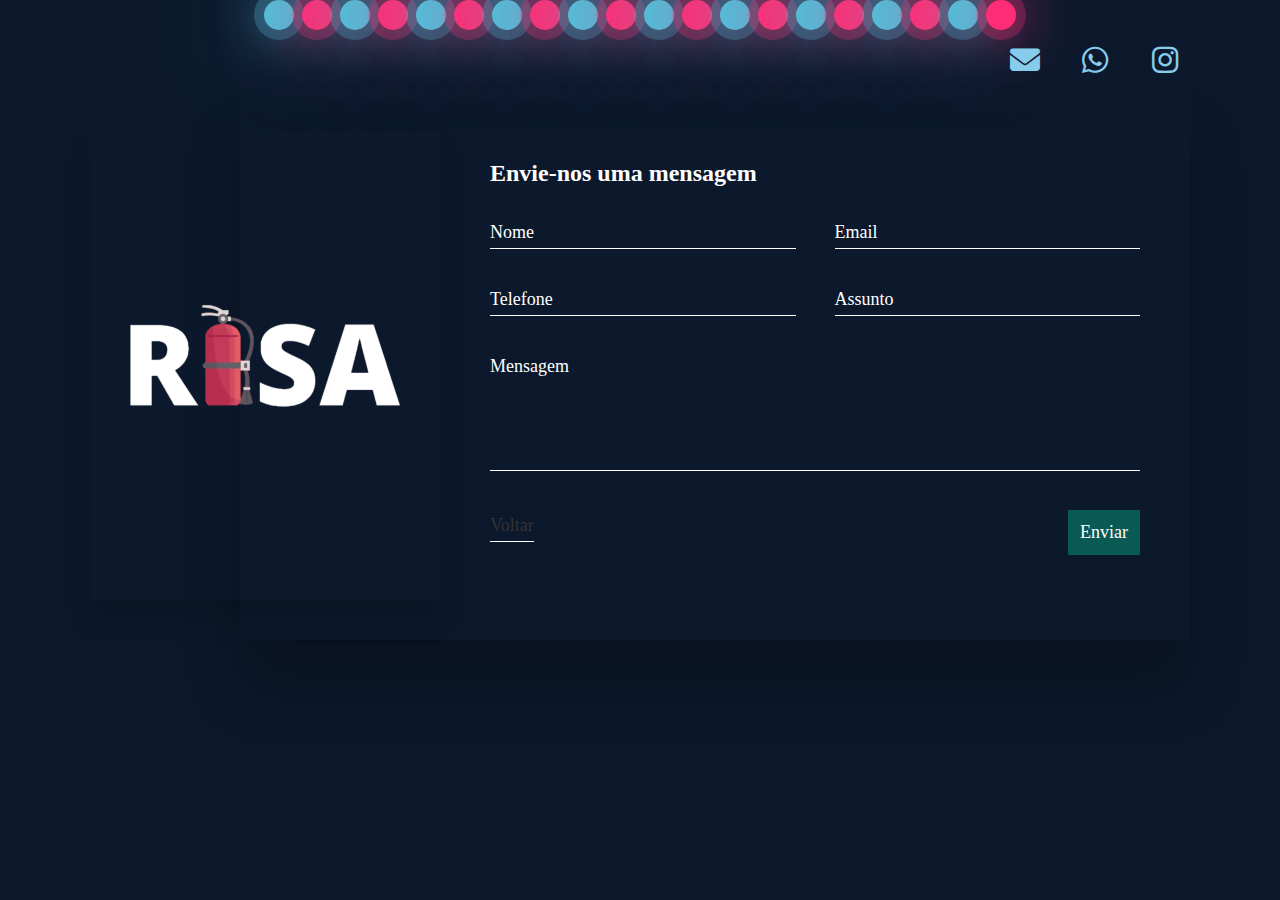
==== pages/contato.html @ 15008adc "Primeiro Commit" ====
<!DOCTYPE html>
<html lang="pt-BR">
<head>
    <meta charset="UTF-8">
    <meta http-equiv="X-UA-Compatible" content="IE=edge">
    <meta name="viewport" content="width=device-width, initial-scale=1.0">
    <meta name="description" content="Contato, Risa Engenharia">
    <link rel="stylesheet" href="/fontawesome/css/all.css">
    <link rel="stylesheet" href="/css/contato.css">
    <link rel="stylesheet" href="/css/animações.css">
    <title>Contato</title>
</head>
<body>
    <div class="container">
        <section class="background animate fadeDown">
            <div class="bubbles">
                <span style="--i:11;"></span>
                <span style="--i:12;"></span>
                <span style="--i:24;"></span>
                <span style="--i:10;"></span>
                <span style="--i:14;"></span>
                <span style="--i:23;"></span>
                <span style="--i:18;"></span>
                <span style="--i:16;"></span>
                <span style="--i:19;"></span>
                <span style="--i:20;"></span>
                <span style="--i:22;"></span>
                <span style="--i:25;"></span>
                <span style="--i:18;"></span>
                <span style="--i:21;"></span>
                <span style="--i:15;"></span>
                <span style="--i:13;"></span>
                <span style="--i:26;"></span>
                <span style="--i:17;"></span>
                <span style="--i:13;"></span>
                <span style="--i:28;"></span>
            </div>
        </section>
        <header>
            <nav>
                <ul class='menu-icons animate fadeDown'>
                    <li><a href="../pages/contato.html" aria-label="Enviar um email"><i class="fa-solid fa-envelope"></i></a></li>
                    <li><a href="https://wa.me/11949207713?text=Olá, Gostaria de Agendar um horario!" target="_blank" aria-label="Enviar uma mensagem via Whatsapp"><i class="fa-brands fa-whatsapp"></i></a></li>
                    <li><a href="https://www.instagram.com/engenhariarisa/?hl=bn" target="_blank" aria-label="Visitar o Instagram"><i class="fa-brands fa-instagram"></i></a></li>
                </ul>
            </nav>
        </header>
        <main>
            <section class="content">
                <div class="contact">
                    <div class="contactInfo animate zoomIn">
                        <picture>
                            <span><img class="img-contato animate fadeLeft" src="../img/RISA.png" alt="Contato Risa Engenharia" width="100%" height="100%"></span>
                        </picture>
                    </div>
                    <div class="contactForm animate fadeRight">
                        <h2>Envie-nos uma mensagem</h2>
                        <form class="contactContent" action="" method="post">
                            <div class="formBox">
                                <div class="inputBox w50">
                                    <input type="text" id="nome" name="name" required>
                                    <label for="name">Nome</label>
                                </div>
                                <div class="inputBox w50">
                                    <input type="email" id="email" name="email" required>
                                    <label for="email">Email</label>
                                </div>
                                <div class="inputBox w50">
                                    <input type="tel" id="phone" name="tel" required  maxlength="15" pattern="\(\d{2}\)\s*\d{5}-\d{4}">
                                    <label for="tel">Telefone</label>
                                </div>
                                <div class="inputBox w50">
                                    <input type="text" id="subject" name="subject" required list="sugestaoContato">
                                    <label for="assunto">Assunto</label>
                                    <datalist id="sugestaoContato">
                                        <option value="Adequações">Adequações</option>
                                        <option value="Consultoria">Consultoria</option>
                                        <option value="Documentações">Documentações</option>
                                        <option value="Treinamento">Treinamento</option>
                                        <option value="Outros">Outros</option>
                                    </datalist>
                                </div>
                                <div class="inputBox w100">
                                    <textarea id="message" name="message" required></textarea>
                                    <label for="mensagem">Mensagem</label>
                                </div>
                                <div class="inputBox btn btn-voltar">
                                    <input onclick="retornar()" type="button" value="Voltar">
                                </div>
                                <div class="inputBox btn btn-enviar">
                                    <input type="submit" value="Enviar">
                                </div>
                            </div>
                        </form>
                    </div>
                </div>
            </section>
        </main>
    </div>
<script src="/js/script.js"></script>
<!-- <script src="../js/app.js"></script> -->
</body>
</html>
---- fontawesome/css/all.css ----
/*!
 * Font Awesome Free 6.1.1 by @fontawesome - https://fontawesome.com
 * License - https://fontawesome.com/license/free (Icons: CC BY 4.0, Fonts: SIL OFL 1.1, Code: MIT License)
 * Copyright 2022 Fonticons, Inc.
 */
.fa {
  font-family: var(--fa-style-family, "Font Awesome 6 Free");
  font-weight: var(--fa-style, 900); }

.fa,
.fas,
.fa-solid,
.far,
.fa-regular,
.fal,
.fa-light,
.fat,
.fa-thin,
.fad,
.fa-duotone,
.fab,
.fa-brands {
  -moz-osx-font-smoothing: grayscale;
  -webkit-font-smoothing: antialiased;
  display: var(--fa-display, inline-block);
  font-style: normal;
  font-variant: normal;
  line-height: 1;
  text-rendering: auto; }


.fa-envelope:before {
    content: "\f0e0"
}

.fa-instagram:before {
    content: "\f16d"
}

.fa-whatsapp:before {
    content: "\f232"
}



.fa-beat {
  -webkit-animation-name: fa-beat;
          animation-name: fa-beat;
  -webkit-animation-delay: var(--fa-animation-delay, 0);
          animation-delay: var(--fa-animation-delay, 0);
  -webkit-animation-direction: var(--fa-animation-direction, normal);
          animation-direction: var(--fa-animation-direction, normal);
  -webkit-animation-duration: var(--fa-animation-duration, 1s);
          animation-duration: var(--fa-animation-duration, 1s);
  -webkit-animation-iteration-count: var(--fa-animation-iteration-count, infinite);
          animation-iteration-count: var(--fa-animation-iteration-count, infinite);
  -webkit-animation-timing-function: var(--fa-animation-timing, ease-in-out);
          animation-timing-function: var(--fa-animation-timing, ease-in-out); }

.fa-bounce {
  -webkit-animation-name: fa-bounce;
          animation-name: fa-bounce;
  -webkit-animation-delay: var(--fa-animation-delay, 0);
          animation-delay: var(--fa-animation-delay, 0);
  -webkit-animation-direction: var(--fa-animation-direction, normal);
          animation-direction: var(--fa-animation-direction, normal);
  -webkit-animation-duration: var(--fa-animation-duration, 1s);
          animation-duration: var(--fa-animation-duration, 1s);
  -webkit-animation-iteration-count: var(--fa-animation-iteration-count, infinite);
          animation-iteration-count: var(--fa-animation-iteration-count, infinite);
  -webkit-animation-timing-function: var(--fa-animation-timing, cubic-bezier(0.28, 0.84, 0.42, 1));
          animation-timing-function: var(--fa-animation-timing, cubic-bezier(0.28, 0.84, 0.42, 1)); }

.fa-fade {
  -webkit-animation-name: fa-fade;
          animation-name: fa-fade;
  -webkit-animation-delay: var(--fa-animation-delay, 0);
          animation-delay: var(--fa-animation-delay, 0);
  -webkit-animation-direction: var(--fa-animation-direction, normal);
          animation-direction: var(--fa-animation-direction, normal);
  -webkit-animation-duration: var(--fa-animation-duration, 1s);
          animation-duration: var(--fa-animation-duration, 1s);
  -webkit-animation-iteration-count: var(--fa-animation-iteration-count, infinite);
          animation-iteration-count: var(--fa-animation-iteration-count, infinite);
  -webkit-animation-timing-function: var(--fa-animation-timing, cubic-bezier(0.4, 0, 0.6, 1));
          animation-timing-function: var(--fa-animation-timing, cubic-bezier(0.4, 0, 0.6, 1)); }

.fa-beat-fade {
  -webkit-animation-name: fa-beat-fade;
          animation-name: fa-beat-fade;
  -webkit-animation-delay: var(--fa-animation-delay, 0);
          animation-delay: var(--fa-animation-delay, 0);
  -webkit-animation-direction: var(--fa-animation-direction, normal);
          animation-direction: var(--fa-animation-direction, normal);
  -webkit-animation-duration: var(--fa-animation-duration, 1s);
          animation-duration: var(--fa-animation-duration, 1s);
  -webkit-animation-iteration-count: var(--fa-animation-iteration-count, infinite);
          animation-iteration-count: var(--fa-animation-iteration-count, infinite);
  -webkit-animation-timing-function: var(--fa-animation-timing, cubic-bezier(0.4, 0, 0.6, 1));
          animation-timing-function: var(--fa-animation-timing, cubic-bezier(0.4, 0, 0.6, 1)); }

.fa-flip {
  -webkit-animation-name: fa-flip;
          animation-name: fa-flip;
  -webkit-animation-delay: var(--fa-animation-delay, 0);
          animation-delay: var(--fa-animation-delay, 0);
  -webkit-animation-direction: var(--fa-animation-direction, normal);
          animation-direction: var(--fa-animation-direction, normal);
  -webkit-animation-duration: var(--fa-animation-duration, 1s);
          animation-duration: var(--fa-animation-duration, 1s);
  -webkit-animation-iteration-count: var(--fa-animation-iteration-count, infinite);
          animation-iteration-count: var(--fa-animation-iteration-count, infinite);
  -webkit-animation-timing-function: var(--fa-animation-timing, ease-in-out);
          animation-timing-function: var(--fa-animation-timing, ease-in-out); }

.fa-shake {
  -webkit-animation-name: fa-shake;
          animation-name: fa-shake;
  -webkit-animation-delay: var(--fa-animation-delay, 0);
          animation-delay: var(--fa-animation-delay, 0);
  -webkit-animation-direction: var(--fa-animation-direction, normal);
          animation-direction: var(--fa-animation-direction, normal);
  -webkit-animation-duration: var(--fa-animation-duration, 1s);
          animation-duration: var(--fa-animation-duration, 1s);
  -webkit-animation-iteration-count: var(--fa-animation-iteration-count, infinite);
          animation-iteration-count: var(--fa-animation-iteration-count, infinite);
  -webkit-animation-timing-function: var(--fa-animation-timing, linear);
          animation-timing-function: var(--fa-animation-timing, linear); }

.fa-spin {
  -webkit-animation-name: fa-spin;
          animation-name: fa-spin;
  -webkit-animation-delay: var(--fa-animation-delay, 0);
          animation-delay: var(--fa-animation-delay, 0);
  -webkit-animation-direction: var(--fa-animation-direction, normal);
          animation-direction: var(--fa-animation-direction, normal);
  -webkit-animation-duration: var(--fa-animation-duration, 2s);
          animation-duration: var(--fa-animation-duration, 2s);
  -webkit-animation-iteration-count: var(--fa-animation-iteration-count, infinite);
          animation-iteration-count: var(--fa-animation-iteration-count, infinite);
  -webkit-animation-timing-function: var(--fa-animation-timing, linear);
          animation-timing-function: var(--fa-animation-timing, linear); }

.fa-spin-reverse {
  --fa-animation-direction: reverse; }

.fa-pulse,
.fa-spin-pulse {
  -webkit-animation-name: fa-spin;
          animation-name: fa-spin;
  -webkit-animation-direction: var(--fa-animation-direction, normal);
          animation-direction: var(--fa-animation-direction, normal);
  -webkit-animation-duration: var(--fa-animation-duration, 1s);
          animation-duration: var(--fa-animation-duration, 1s);
  -webkit-animation-iteration-count: var(--fa-animation-iteration-count, infinite);
          animation-iteration-count: var(--fa-animation-iteration-count, infinite);
  -webkit-animation-timing-function: var(--fa-animation-timing, steps(8));
          animation-timing-function: var(--fa-animation-timing, steps(8)); }



@media (prefers-reduced-motion: reduce) {
  .fa-beat,
  .fa-bounce,
  .fa-fade,
  .fa-beat-fade,
  .fa-flip,
  .fa-pulse,
  .fa-shake,
  .fa-spin,
  .fa-spin-pulse {
    -webkit-animation-delay: -1ms;
            animation-delay: -1ms;
    -webkit-animation-duration: 1ms;
            animation-duration: 1ms;
    -webkit-animation-iteration-count: 1;
            animation-iteration-count: 1;
    transition-delay: 0s;
    transition-duration: 0s; } }

@-webkit-keyframes fa-beat {
  0%, 90% {
    -webkit-transform: scale(1);
            transform: scale(1); }
  45% {
    -webkit-transform: scale(var(--fa-beat-scale, 1.25));
            transform: scale(var(--fa-beat-scale, 1.25)); } }

@keyframes fa-beat {
  0%, 90% {
    -webkit-transform: scale(1);
            transform: scale(1); }
  45% {
    -webkit-transform: scale(var(--fa-beat-scale, 1.25));
            transform: scale(var(--fa-beat-scale, 1.25)); } }

@-webkit-keyframes fa-bounce {
  0% {
    -webkit-transform: scale(1, 1) translateY(0);
            transform: scale(1, 1) translateY(0); }
  10% {
    -webkit-transform: scale(var(--fa-bounce-start-scale-x, 1.1), var(--fa-bounce-start-scale-y, 0.9)) translateY(0);
            transform: scale(var(--fa-bounce-start-scale-x, 1.1), var(--fa-bounce-start-scale-y, 0.9)) translateY(0); }
  30% {
    -webkit-transform: scale(var(--fa-bounce-jump-scale-x, 0.9), var(--fa-bounce-jump-scale-y, 1.1)) translateY(var(--fa-bounce-height, -0.5em));
            transform: scale(var(--fa-bounce-jump-scale-x, 0.9), var(--fa-bounce-jump-scale-y, 1.1)) translateY(var(--fa-bounce-height, -0.5em)); }
  50% {
    -webkit-transform: scale(var(--fa-bounce-land-scale-x, 1.05), var(--fa-bounce-land-scale-y, 0.95)) translateY(0);
            transform: scale(var(--fa-bounce-land-scale-x, 1.05), var(--fa-bounce-land-scale-y, 0.95)) translateY(0); }
  57% {
    -webkit-transform: scale(1, 1) translateY(var(--fa-bounce-rebound, -0.125em));
            transform: scale(1, 1) translateY(var(--fa-bounce-rebound, -0.125em)); }
  64% {
    -webkit-transform: scale(1, 1) translateY(0);
            transform: scale(1, 1) translateY(0); }
  100% {
    -webkit-transform: scale(1, 1) translateY(0);
            transform: scale(1, 1) translateY(0); } }

@keyframes fa-bounce {
  0% {
    -webkit-transform: scale(1, 1) translateY(0);
            transform: scale(1, 1) translateY(0); }
  10% {
    -webkit-transform: scale(var(--fa-bounce-start-scale-x, 1.1), var(--fa-bounce-start-scale-y, 0.9)) translateY(0);
            transform: scale(var(--fa-bounce-start-scale-x, 1.1), var(--fa-bounce-start-scale-y, 0.9)) translateY(0); }
  30% {
    -webkit-transform: scale(var(--fa-bounce-jump-scale-x, 0.9), var(--fa-bounce-jump-scale-y, 1.1)) translateY(var(--fa-bounce-height, -0.5em));
            transform: scale(var(--fa-bounce-jump-scale-x, 0.9), var(--fa-bounce-jump-scale-y, 1.1)) translateY(var(--fa-bounce-height, -0.5em)); }
  50% {
    -webkit-transform: scale(var(--fa-bounce-land-scale-x, 1.05), var(--fa-bounce-land-scale-y, 0.95)) translateY(0);
            transform: scale(var(--fa-bounce-land-scale-x, 1.05), var(--fa-bounce-land-scale-y, 0.95)) translateY(0); }
  57% {
    -webkit-transform: scale(1, 1) translateY(var(--fa-bounce-rebound, -0.125em));
            transform: scale(1, 1) translateY(var(--fa-bounce-rebound, -0.125em)); }
  64% {
    -webkit-transform: scale(1, 1) translateY(0);
            transform: scale(1, 1) translateY(0); }
  100% {
    -webkit-transform: scale(1, 1) translateY(0);
            transform: scale(1, 1) translateY(0); } }

@-webkit-keyframes fa-fade {
  50% {
    opacity: var(--fa-fade-opacity, 0.4); } }

@keyframes fa-fade {
  50% {
    opacity: var(--fa-fade-opacity, 0.4); } }

@-webkit-keyframes fa-beat-fade {
  0%, 100% {
    opacity: var(--fa-beat-fade-opacity, 0.4);
    -webkit-transform: scale(1);
            transform: scale(1); }
  50% {
    opacity: 1;
    -webkit-transform: scale(var(--fa-beat-fade-scale, 1.125));
            transform: scale(var(--fa-beat-fade-scale, 1.125)); } }

@keyframes fa-beat-fade {
  0%, 100% {
    opacity: var(--fa-beat-fade-opacity, 0.4);
    -webkit-transform: scale(1);
            transform: scale(1); }
  50% {
    opacity: 1;
    -webkit-transform: scale(var(--fa-beat-fade-scale, 1.125));
            transform: scale(var(--fa-beat-fade-scale, 1.125)); } }

@-webkit-keyframes fa-flip {
  50% {
    -webkit-transform: rotate3d(var(--fa-flip-x, 0), var(--fa-flip-y, 1), var(--fa-flip-z, 0), var(--fa-flip-angle, -180deg));
            transform: rotate3d(var(--fa-flip-x, 0), var(--fa-flip-y, 1), var(--fa-flip-z, 0), var(--fa-flip-angle, -180deg)); } }

@keyframes fa-flip {
  50% {
    -webkit-transform: rotate3d(var(--fa-flip-x, 0), var(--fa-flip-y, 1), var(--fa-flip-z, 0), var(--fa-flip-angle, -180deg));
            transform: rotate3d(var(--fa-flip-x, 0), var(--fa-flip-y, 1), var(--fa-flip-z, 0), var(--fa-flip-angle, -180deg)); } }

@-webkit-keyframes fa-shake {
  0% {
    -webkit-transform: rotate(-15deg);
            transform: rotate(-15deg); }
  4% {
    -webkit-transform: rotate(15deg);
            transform: rotate(15deg); }
  8%, 24% {
    -webkit-transform: rotate(-18deg);
            transform: rotate(-18deg); }
  12%, 28% {
    -webkit-transform: rotate(18deg);
            transform: rotate(18deg); }
  16% {
    -webkit-transform: rotate(-22deg);
            transform: rotate(-22deg); }
  20% {
    -webkit-transform: rotate(22deg);
            transform: rotate(22deg); }
  32% {
    -webkit-transform: rotate(-12deg);
            transform: rotate(-12deg); }
  36% {
    -webkit-transform: rotate(12deg);
            transform: rotate(12deg); }
  40%, 100% {
    -webkit-transform: rotate(0deg);
            transform: rotate(0deg); } }

@keyframes fa-shake {
  0% {
    -webkit-transform: rotate(-15deg);
            transform: rotate(-15deg); }
  4% {
    -webkit-transform: rotate(15deg);
            transform: rotate(15deg); }
  8%, 24% {
    -webkit-transform: rotate(-18deg);
            transform: rotate(-18deg); }
  12%, 28% {
    -webkit-transform: rotate(18deg);
            transform: rotate(18deg); }
  16% {
    -webkit-transform: rotate(-22deg);
            transform: rotate(-22deg); }
  20% {
    -webkit-transform: rotate(22deg);
            transform: rotate(22deg); }
  32% {
    -webkit-transform: rotate(-12deg);
            transform: rotate(-12deg); }
  36% {
    -webkit-transform: rotate(12deg);
            transform: rotate(12deg); }
  40%, 100% {
    -webkit-transform: rotate(0deg);
            transform: rotate(0deg); } }

@-webkit-keyframes fa-spin {
  0% {
    -webkit-transform: rotate(0deg);
            transform: rotate(0deg); }
  100% {
    -webkit-transform: rotate(360deg);
            transform: rotate(360deg); } }

@keyframes fa-spin {
  0% {
    -webkit-transform: rotate(0deg);
            transform: rotate(0deg); }
  100% {
    -webkit-transform: rotate(360deg);
            transform: rotate(360deg); } }

/* Font Awesome uses the Unicode Private Use Area (PUA) to ensure screen
readers do not read off random characters that represent icons */

.sr-only,
.fa-sr-only {
  position: absolute;
  width: 1px;
  height: 1px;
  padding: 0;
  margin: -1px;
  overflow: hidden;
  clip: rect(0, 0, 0, 0);
  white-space: nowrap;
  border-width: 0; }

.sr-only-focusable:not(:focus),
.fa-sr-only-focusable:not(:focus) {
  position: absolute;
  width: 1px;
  height: 1px;
  padding: 0;
  margin: -1px;
  overflow: hidden;
  clip: rect(0, 0, 0, 0);
  white-space: nowrap;
  border-width: 0; }
:root, :host {
  --fa-font-brands: normal 400 1em/1 "Font Awesome 6 Brands"; }

@font-face {
  font-family: 'Font Awesome 6 Brands';
  font-style: normal;
  font-weight: 400;
  font-display: block;
  src: url("../webfonts/fa-brands-400.woff2") format("woff2"), url("../webfonts/fa-brands-400.ttf") format("truetype"); }

.fab,
.fa-brands {
  font-family: 'Font Awesome 6 Brands';
  font-weight: 400; }
:root, :host {
  --fa-font-regular: normal 400 1em/1 "Font Awesome 6 Free"; }

@font-face {
  font-family: 'Font Awesome 6 Free';
  font-style: normal;
  font-weight: 400;
  font-display: block;
  src: url("../webfonts/fa-regular-400.woff2") format("woff2"), url("../webfonts/fa-regular-400.ttf") format("truetype"); }

.far,
.fa-regular {
  font-family: 'Font Awesome 6 Free';
  font-weight: 400; }
:root, :host {
  --fa-font-solid: normal 900 1em/1 "Font Awesome 6 Free"; }

@font-face {
  font-family: 'Font Awesome 6 Free';
  font-style: normal;
  font-weight: 900;
  font-display: block;
  src: url("../webfonts/fa-solid-900.woff2") format("woff2"), url("../webfonts/fa-solid-900.ttf") format("truetype"); }

.fas,
.fa-solid {
  font-family: 'Font Awesome 6 Free';
  font-weight: 900; }
@font-face {
  font-family: "Font Awesome 5 Brands";
  font-display: block;
  font-weight: 400;
  src: url("../webfonts/fa-brands-400.woff2") format("woff2"), url("../webfonts/fa-brands-400.ttf") format("truetype"); }

@font-face {
  font-family: "Font Awesome 5 Free";
  font-display: block;
  font-weight: 900;
  src: url("../webfonts/fa-solid-900.woff2") format("woff2"), url("../webfonts/fa-solid-900.ttf") format("truetype"); }

@font-face {
  font-family: "Font Awesome 5 Free";
  font-display: block;
  font-weight: 400;
  src: url("../webfonts/fa-regular-400.woff2") format("woff2"), url("../webfonts/fa-regular-400.ttf") format("truetype"); }
@font-face {
  font-family: "FontAwesome";
  font-display: block;
  src: url("../webfonts/fa-solid-900.woff2") format("woff2"), url("../webfonts/fa-solid-900.ttf") format("truetype"); }

@font-face {
  font-family: "FontAwesome";
  font-display: block;
  src: url("../webfonts/fa-brands-400.woff2") format("woff2"), url("../webfonts/fa-brands-400.ttf") format("truetype"); }

@font-face {
  font-family: "FontAwesome";
  font-display: block;
  src: url("../webfonts/fa-regular-400.woff2") format("woff2"), url("../webfonts/fa-regular-400.ttf") format("truetype");
  unicode-range: U+F003,U+F006,U+F014,U+F016-F017,U+F01A-F01B,U+F01D,U+F022,U+F03E,U+F044,U+F046,U+F05C-F05D,U+F06E,U+F070,U+F087-F088,U+F08A,U+F094,U+F096-F097,U+F09D,U+F0A0,U+F0A2,U+F0A4-F0A7,U+F0C5,U+F0C7,U+F0E5-F0E6,U+F0EB,U+F0F6-F0F8,U+F10C,U+F114-F115,U+F118-F11A,U+F11C-F11D,U+F133,U+F147,U+F14E,U+F150-F152,U+F185-F186,U+F18E,U+F190-F192,U+F196,U+F1C1-F1C9,U+F1D9,U+F1DB,U+F1E3,U+F1EA,U+F1F7,U+F1F9,U+F20A,U+F247-F248,U+F24A,U+F24D,U+F255-F25B,U+F25D,U+F271-F274,U+F278,U+F27B,U+F28C,U+F28E,U+F29C,U+F2B5,U+F2B7,U+F2BA,U+F2BC,U+F2BE,U+F2C0-F2C1,U+F2C3,U+F2D0,U+F2D2,U+F2D4,U+F2DC; }

@font-face {
  font-family: "FontAwesome";
  font-display: block;
  src: url("../webfonts/fa-v4compatibility.woff2") format("woff2"), url("../webfonts/fa-v4compatibility.ttf") format("truetype");
  unicode-range: U+F041,U+F047,U+F065-F066,U+F07D-F07E,U+F080,U+F08B,U+F08E,U+F090,U+F09A,U+F0AC,U+F0AE,U+F0B2,U+F0D0,U+F0D6,U+F0E4,U+F0EC,U+F10A-F10B,U+F123,U+F13E,U+F148-F149,U+F14C,U+F156,U+F15E,U+F160-F161,U+F163,U+F175-F178,U+F195,U+F1F8,U+F219,U+F250,U+F252,U+F27A; }
---- css/contato.css ----
* {
    margin: 0;
    padding: 0;
    box-sizing: border-box;
    font-family: consolas;
}

body {
    /* background: #0C192C; */
    background: url("../img/Sem título1.png");
    min-height: 100vh;
    width: 100%;
}

.container {
    position: relative;
    width: 100%;
    height: 100vh;
    overflow-x: hidden;
    /* overflow: hidden; */
}

/* Menu */

.menu-icons {
    justify-content: flex-end;
    position: relative;
    left: -5rem;
}

nav a {
    display: inline-block;
}

nav ul {
    display: flex;
}

nav ul li {
    list-style: none;
    margin: 0 0.3125rem;
}

nav ul li a {
    position: relative;
    display: flex;
    justify-content: center;
    align-items: center;
    width: 3.75rem;
    height: 3.75rem;
    border-radius: 50%;
    text-decoration: none;
    font-size: 1.875rem;
    color: #87CCEB;
    transition: 0.5s;
}

nav a:before {
    content: '';
    position: absolute;
    top: 0;
    left: 0;
    right: 0;
    bottom: 0;
    background: #000;
    border-radius: 50%;
    z-index: -1;
    transform: scale(0);
    transition: 0.5s cubic-bezier(.95,.32,.37,1.31);
}

nav ul li a:hover {
    color: #fff;
}

nav ul li a:hover:before {
    transform: scale(1);
}

ul li:nth-child(1) a:hover:before {
    background: #DB4A39;
}

ul li:nth-child(2) a:hover:before {
    background: #34AF23;
}

ul li:nth-child(3) a:hover:before {
    background: #E4405F;
}

/* Fim do Menu */

/* Contato */

.content {
    display: flex;
    justify-content: center;
    align-items: center;
}

.contact {
    position: relative;
    min-width: 1100px;
    min-height: 550px;
    display: flex;
    z-index: 1000;
}

.img-contato {
    max-width: 100%;
}

.contact .contactInfo {
    position: absolute;
    top: 40px;
    width: 350px;
    height: calc(100% - 80px);
    background: transparent;
    z-index: 1;
    padding: 40px;
    display: flex;
    justify-content: center;
    flex-direction: column;
    justify-content: center;
    box-shadow: 0 20px 25px rgba(0, 0, 0, 0.15);
}

.contact .contactForm {
    position: absolute;
    padding: 70px 50px;
    padding-left: 250px;
    margin-left: 150px;
    width: calc(100% - 150px);
    height: 100%;
    background: transparent;
    box-shadow: 0 50px 50px rgba(0, 0, 0, 0.25);
}

.contact .contactForm h2 {
    color: #fff;
    font-weight: bold;
}

.contact .contactInfo {
    color: #fff;
    font-size: 12px;
    font-weight: 500;
}

.contact .contactForm .formBox {
    position: relative;
    display: flex;
    justify-content: space-between;
    flex-wrap: wrap;
    padding-top: 30px;
}

.contact .contactForm .formBox .inputBox {
    position: relative;
    margin-bottom: 35px;
}

.contact .contactForm .formBox .inputBox.w50 {
    width: 47%;
}

.contact .contactForm .formBox .inputBox.w100 {
    width: 100%;
}

.contact .contactForm .formBox .inputBox input,
.contact .contactForm .formBox .inputBox textarea {
    width: 100%;
    resize: none;
    padding: 5px 0;
    font-size: 18px;
    font-weight: 300;
    color: #333;
    border: none;
    outline: none;
    background: none;
    border-bottom: 1px solid #fff;
}

.contact .contactForm .formBox .inputBox textarea {
    height: 120px;
}

.contact .contactForm .formBox .inputBox label {
    position: absolute;
    left: 0;
    padding: 5px 0;
    pointer-events: none;
    font-size: 18px;
    color: #fff;
    font-weight: 300;
    transition: 0.3s;
}

.contact .contactForm .formBox .inputBox input:focus ~ label,
.contact .contactForm .formBox .inputBox input:valid ~ label,
.contact .contactForm .formBox .inputBox textarea:focus ~ label,
.contact .contactForm .formBox .inputBox textarea:valid ~ label {
    transform: translateY(-20px);
    font-size: 12px;
    font-weight: 400;
    letter-spacing: 1px;
    color: #095A55;
    font-weight: 500;
}

.contact .contactForm .formBox .inputBox input[type="submit"] {
    position: relative;
    cursor: pointer;
    background: #095A55;
    color: #fff;
    border: none;
    max-width: 150px;
    padding: 12px;
}

.contact .contactForm .formBox .inputBox input[type="submit"]:hover {
    background: #0D948B;
}

/*
.content:before {
    content: '';
    position: absolute;
    top: 0;
    left: 0;
}


.contact {
    position: relative;
    min-width: 68.75rem;
    min-height: 34.375rem;
    display: flex;
    z-index: 1000;
}

.contact .contactInfo {
    position: absolute;
    top: 2.5rem;
    width: 21.875rem;
    height: calc(100% - 5rem);
    background: transparent;
    z-index: 1;
    padding: 2.5rem;
    display: flex;
    justify-content: center;
    flex-direction: column;
    justify-content: center;
    align-items: center;
    box-shadow: 0 20px 25px rgba(0,0,0,0.15);
    backdrop-filter: blur(8px);
}

.contact .contactInfo h2 {
    color: #fff;
    font-size: 2em;
    font-weight: bold;
}

.img-contato {
    max-width: 100%;
}

.contact .contactForm {
    position: absolute;
    padding: 4.375rem 3.125rem;
    padding-left: 15.625rem;
    margin-left: 9.375rem;
    width: calc(100% - 9.375rem);
    height: 100%;
    background: transparent;
    box-shadow: 0 50px 50px rgba(0,0,0,0.25);
}

.contact .contactForm h2 {
    color: #fff;
    font-size: 1.5em;
    font-weight: bold;
}

.contact .contactForm .formBox {
    position: relative;
    display: flex;
    justify-content: space-between;
    flex-wrap: wrap;
    padding: 1.875rem;
}

.contact .contactForm .formBox .inputBox {
    position: relative;
    margin-bottom: 2.1875rem;
}

.contact .contactForm .formBox .inputBox.w50 {
    width: 47%;
}

.contact .contactForm .formBox .inputBox.w100 {
    width: 100%;
}

.contact .contactForm .formBox .inputBox.btn {
    width: 20%;
}

.contact .contactForm .formBox .inputBox input,
.contact .contactForm .formBox .inputBox textarea {
    width: 100%;
    resize: none;
    padding: 0.3125rem 0;
    font-size: 1.125em;
    font-weight: bold;
    color: #fff;
    border: none;
    outline: none;
    border-bottom: 0.0625rem solid #fff;
    background: none;
}

.contact .contactForm .formBox .inputBox textarea {
    height: 7.5rem;
}

.contact .contactForm .formBox .inputBox label {
    position: absolute;
    left: 0;
    padding: 0.3125rem 0;
    pointer-events: none;
    font-size: 1.125em;
    font-weight: 300;
    transition: .3s;
}

.contact .contactForm .formBox .inputBox input:focus ~ label,
.contact .contactForm .formBox .inputBox input:valid ~ label,
.contact .contactForm .formBox .inputBox textarea:focus ~ label,
.contact .contactForm .formBox .inputBox textarea:valid ~ label {
    transform: translateY(-1.25rem);
    font-size: 0.75em;
    font-weight: 400;
    letter-spacing: 0.0625rem;
    color: #1E9BFF;
    font-weight: 500;
}

.contact .contactForm .formBox .inputBox input[type="submit"], 
.contact .contactForm .formBox .inputBox input[type="button"]{
    position: relative;
    cursor: pointer;
    background-color: #6eb9f51a;
    color: #fff;
    border: none;
    max-width: 9.375rem;
    padding: 0.75rem;
}


.contact .contactForm .formBox .inputBox input[type="submit"]:hover {
    background-color: #1E9BFF;
    color: #000;
    text-transform: uppercase;
}

.contact .contactForm .formBox .inputBox input[type="button"]:hover {
    background-color: #1E9BFF;
    color: #000;
    text-transform: uppercase;
} */

/* Fim do Contato */

/* Background */

.background {
    display: flex;
    justify-content: center;
}

.bubbles {
    position: relative;
    display: flex;
    justify-content: center;
    z-index: -100;
}

.bubbles span {
    position: relative;
    width: 1.875rem;
    height: 1.875rem;
    background: #4FC3DC;
    margin: 0 0.25rem;
    border-radius: 50%;
    box-shadow: 0 0 0 10px #4fc3dc44,
    0 0 50px #4FC3DC,
    0 0 100px #4FC3DC;
    animation: animate 15s linear infinite;
    animation-duration: calc(125s / var(--i));
}

.bubbles span:nth-child(even) {
    background: #FF2D75;
    box-shadow: 0 0 0 10px #FF2D7544,
    0 0 50px #FF2D75,
    0 0 100px #FF2D75;
}

@keyframes animate {
    0% {
        transform: translateY(98vh) scale(0);
    }

    100% {
        transform: translateY(-10vh) scale(1);
    }
}

/* Fim do Background */


/* Responsividade */

@media only screen and (min-width: 2560px) {
    .content {
        margin: 12%;
    }
}

@media only screen and (max-width: 1200px) {
    .contact {
        width: 90%;
        min-width: auto;
        margin: 20px;
        box-shadow: 0 20px 50px rgba(0, 0, 0, 0.2);
    }

    .contact .contactInfo {
        top: 0;
        height: 550px;
        position: relative;
        box-shadow: none;
    }

    .contact .contactForm {
        position: relative;
        width: calc(100% - 21.875rem);
        padding-left: 0;
        margin-left: 0;
        padding: 2.5rem;
        height: 550px;
        box-shadow: none
    }

    .container {
        overflow-x: hidden;
    }
}

@media only screen and (max-width: 1024px) and (max-height: 600px) {
    .container {
        overflow: hidden;
    }
}

@media only screen and (max-width: 1024px) {
    .menu-icons {
        justify-content: center;
        top: 0;
        left: 20rem;
        overflow-y: hidden;
    }

    header {
        overflow: hidden;
    }
}

@media only screen and (max-width: 991px) {
    .contact {
        display: flex;
        flex-direction: column-reverse;
    }

    .contact .contactForm {
        width: 100%;
        height: auto;
    }

    .contact .contactInfo {
        width: 100%;
        height: auto;
        justify-content: center;
        align-items: center;
        backdrop-filter: blur(0);
    }
}

@media only screen and (max-width: 950px) {
    .menu-icons {
        justify-content: center;
        margin: 0 auto;
        top: 0;
        left: 0;
    }
}

@media only screen and (max-width: 820px) {
    .contact {
        height: 100%;
    }

    h2 {
        display: flex;
        justify-content: center;
        align-items: center;
    }
}

@media only screen and (max-width: 600px) {
    .contact .contactForm {
        padding: 25px;
    }

    .contact .contactInfo {
        padding: 25px;
        flex-direction: column;
    }

    .contact .contactForm .formBox .inputBox.w50 {
        width: 100%;
    }
}

/* @media only screen and (max-width: 660px) {
    .content {
        display: flex;
        justify-content: center;
        align-items: center;
    }

    .contact .contactForm .formBox {
        width: auto;
        height: 80vh;
    }

    .contact .contactForm {
        height: 100vh;
    }

    .content {
        height: 100%;
        width: 100%;
    }
    .contact .contactForm {
        padding: 0;
    }

    .contact .contactForm .formBox .inputBox.w50 {
        width: 100%;
    }

    .contact .contactForm .formBox .inputBox.btn {
        width: 30%;
    }

    .contact .contactInfo {
        display: none;
        opacity: 0;
    }

    .contact .contactForm .formBox .inputBox textarea {
        height: 6.75rem;
    }
}

@media only screen and (max-width: 500px) {
    .contact .contactForm .formBox .inputBox textarea {
        height: 3.125rem;
    }
}

@media only screen and (max-width: 400px) {
    .contact .contactForm .formBox .inputBox.btn {
        width: 100%;
        margin: 1.375rem;
        display: flex;
        justify-content: center;
    }

    .contact .contactForm .formBox .inputBox.btn {
        width: 34%;
    }
}

@media only screen and (max-width: 374px) {
    .contact .contactForm .formBox .inputBox.btn {
        width: 38%;
        margin: 0 auto;
    }
}

@media only screen and (max-width: 320px) {

    div.contact {
        margin: 0 auto;
    }

    .contact .contactForm .formBox {
        height: 80vh;
    }

    .contact .contactForm {
        height: 100vh;
        margin-top: 1.25rem;
    }
}

@media only screen and (max-width: 320px) and (max-height: 568px) {
    .contact .contactForm .formBox .inputBox.btn {
        width: 50%;
        margin-top: -1.875rem;
        padding: 1.125rem;
    }
}

@media only screen and (max-width: 320px) and (max-height: 480px) {
    .container {
        overflow-y: auto;
    }
}

@media only screen and (max-width: 280px) {
    .contact .contactForm .formBox .inputBox.btn {
        width: 50%;
        padding: 0.625rem;
    }
}

@media only screen and (max-width: 768px) and (orientation: landscape) {
    .container {
        overflow-y: auto;
    }

    .contact .contactInfo {
        opacity: 0;
        display: none;
    }
} */

/* Fim da Responsividade */
---- css/animações.css ----
* {
    margin: 0;
    padding: 0;
    box-sizing: border-box;
}


/* FadeUp */

.card-content {
    -webkit-animation-delay: 1.4s;
    -moz-animation-delay: 1.4s;                                                       /* Animação da Consultoria */
    animation-delay: 1.4s;
}

.animate {
    -webkit-animation-duration: 1s;
    animation-duration: 1s;
    animation-fill-mode: both;
    -webkit-animation-fill-mode: both;
}

.fadeUp {
    -webkit-animation-name: fadeUp;
    animation-name: fadeUp;
}

@keyframes fadeUp {
    from { 
        opacity: 0;
        -webkit-transform: translate3d(0, 100%, 0);
        transform: translate3d(0, 100%, 0);
    }
    to {
        opacity: 1;
        -webkit-transform: none;
        transform: none;
    }
}

@-webkit-keyframes fadeUp {
    from { 
        opacity: 0;
        -webkit-transform: translate3d(0, 100%, 0);
        transform: translate3d(0, 100%, 0);
    }
    to {
        opacity: 1;
        -webkit-transform: none;
        transform: none;
    }
}

/* Fim FadeUp */

/* fadeRight */

.description {
    -webkit-animation-delay: 3s;
    -moz-animation-delay: 3s;                                                /* Animação da Consultoria */
    animation-delay: 3s;
}

.contactForm {
    -webkit-animation-delay: 3s;
    -moz-animation-delay: 3s;                                                /* Animação do Contato */
    animation-delay: 3s;
}

.animate {
    -webkit-animation-duration: 1s;
    animation-duration: 1s;
    animation-fill-mode: both;
    -webkit-animation-fill-mode: both;
}

.fadeRight {
    -webkit-animation-name: fadeRight;
    animation-name: fadeRight;
}

@keyframes fadeRight {
    from { 
        opacity: 0;
        -webkit-transform: translate3d(100%, 0, 0);
        transform: translate3d(100%, 0, 0);
    }
    to {
        opacity: 1;
        -webkit-transform: none;
        transform: none;
    }
}

@-webkit-keyframes fadeRight {
    from { 
        opacity: 0;
        -webkit-transform: translate3d(100%, 0, 0);
        transform: translate3d(100%, 0, 0);
    }
    to {
        opacity: 1;
        -webkit-transform: none;
        transform: none;
    }
}

/* Fim fadeRight */

/* fadeDown */

.menu-icons, .menu {
    -webkit-animation-delay: 3.8s;
    -moz-animation-delay: 3.8s;                                               /* Animação do Index e de todas as paginas */
    animation-delay: 3.8s;
}

.background {
    -webkit-animation-delay: 1s;
    -moz-animation-delay: 1s;                                                 /* Animação do Index e de todas as paginas */
    animation-delay: 1s;
}

.animate {
    -webkit-animation-duration: 1s;
    animation-duration: 1s;
    animation-fill-mode: both;
    -webkit-animation-fill-mode: both;
}

.fadeDown {
    -webkit-animation-name: fadeDown;
    animation-name: fadeDown;
}

@keyframes fadeDown {
    from { 
        opacity: 0;
        -webkit-transform: translate3d(0, -100%, 0);
        transform: translate3d(0, -100%, 0);
    }
    to {
        opacity: 1;
        -webkit-transform: none;
        transform: none;
    }
}

@-webkit-keyframes fadeDown {
    from { 
        opacity: 0;
        -webkit-transform: translate3d(0, -100%, 0);
        transform: translate3d(0, -100%, 0);
    }
    to {
        opacity: 1;
        -webkit-transform: none;
        transform: none;
    }
}

/* Fim fadeDown */

/* fadeLeft */

.botoes {
    -webkit-animation-delay: 3s;
    -moz-animation-delay: 3s;                                          /* Animação do Index */
    animation-delay: 3s;
}

.card-header {
    -webkit-animation-delay: 2.7s;
    -moz-animation-delay: 2.7s;                                        /* Animação da Consultoria */
    animation-delay: 2.7s;
}

.img-contato {
    -webkit-animation-delay: 2.7s;
    -moz-animation-delay: 2.7s;                                        /* Animação do Contato */
    animation-delay: 2.7s;
}

.animate {
    -webkit-animation-duration: 1s;
    animation-duration: 1s;
    animation-fill-mode: both;
    -webkit-animation-fill-mode: both;
}

.fadeLeft {
    -webkit-animation-name: fadeLeft;
    animation-name: fadeLeft;
}

@keyframes fadeLeft {
    from { 
        opacity: 0;
        -webkit-transform: translate3d(-100%, 0, 0);
        transform: translate3d(-100%, 0, 0);
    }
    to {
        opacity: 1;
        -webkit-transform: none;
        transform: none;
    }
}

@-webkit-keyframes fadeLeft {
    from { 
        opacity: 0;
        -webkit-transform: translate3d(-100%, 0, 0);
        transform: translate3d(-100%, 0, 0);
    }
    to {
        opacity: 1;
        -webkit-transform: none;
        transform: none;
    }
}

/* Fim fadeLeft */

/* ZoomIn */

.tela-inicial {
    -webkit-animation-delay: 1.4s;
    -moz-animation-delay: 1.4s;                                                       /* Animação do Index */
    animation-delay: 1.4s;
}

.content {
    -webkit-animation-delay: 2s;
    -moz-animation-delay: 2s;                                                       /* Animação da Adequações */
    animation-delay: 2s;
}

.contactInfo {
    -webkit-animation-delay: 2s;
    -moz-animation-delay: 2s;                                                       /* Animação do Contato */
    animation-delay: 2s;
}

.animate {
    -webkit-animation-duration: 1s;
    animation-duration: 1s;
    animation-fill-mode: both;
    -webkit-animation-fill-mode: both;
}

.zoomIn {
    -webkit-animation-name: zoomIn;
    animation-name: zoomIn;
}

@keyframes zoomIn {
    from { 
        opacity: 0;
        -webkit-transform: scale3d(0.3, 0.3, 0.3);
        transform: scale3d(0.3, 0.3, 0.3);
    }
    50% {
        opacity: 1;
    }
}

@-webkit-keyframes zoomIn {
    from { 
        opacity: 0;
        -webkit-transform: scale3d(0.3, 0.3, 0.3);
        transform: scale3d(0.3, 0.3, 0,3);

    }
    50% {
        opacity: 1;
    }
}

/* ZoomIn */
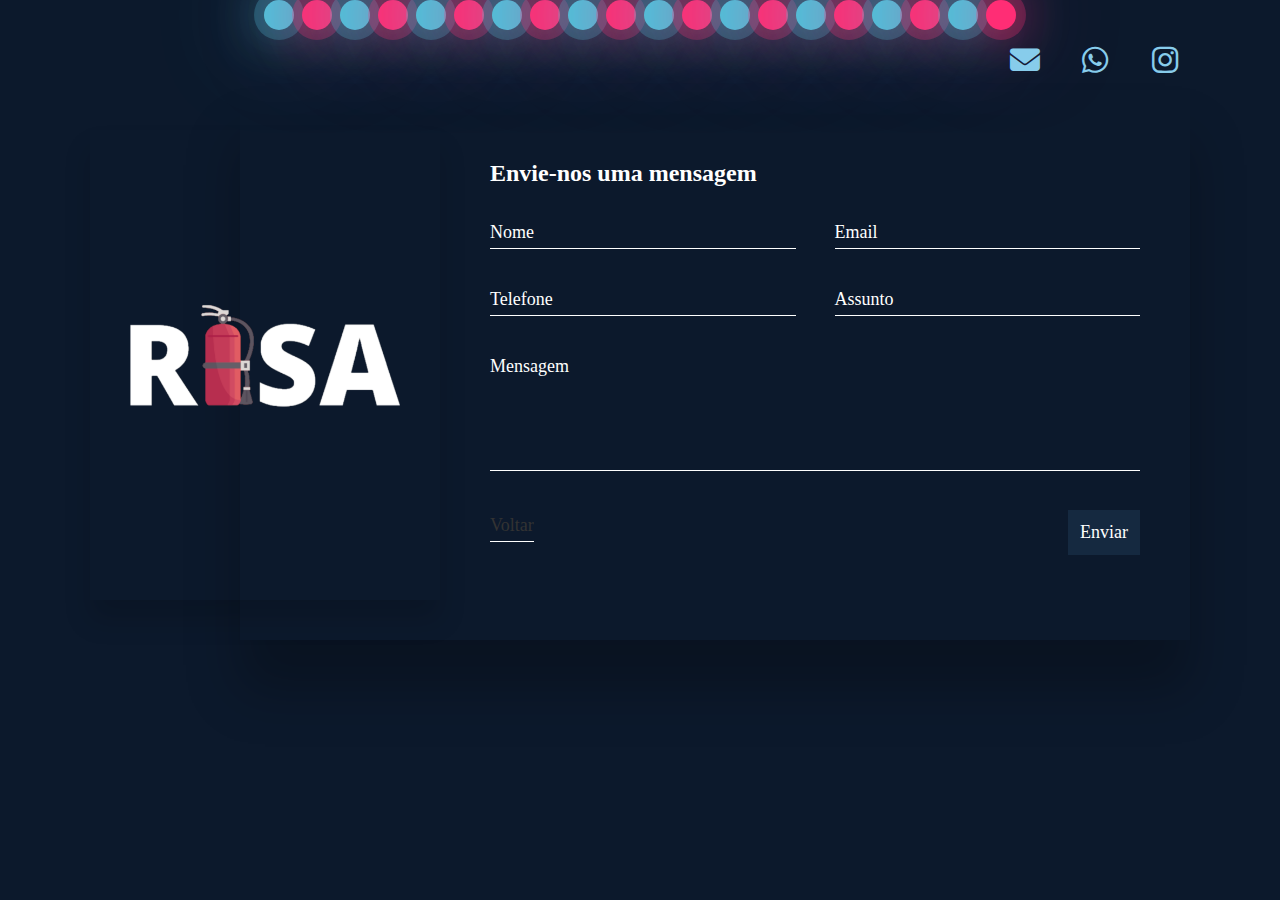
==== commit ee8d7472: "Primeiro Commit" ====
--- a/pages/contato.html
+++ b/pages/contato.html
@@ -1,103 +1,141 @@
 <!DOCTYPE html>
 <html lang="pt-BR">
-<head>
-    <meta charset="UTF-8">
-    <meta http-equiv="X-UA-Compatible" content="IE=edge">
-    <meta name="viewport" content="width=device-width, initial-scale=1.0">
-    <meta name="description" content="Contato, Risa Engenharia">
-    <link rel="stylesheet" href="/fontawesome/css/all.css">
-    <link rel="stylesheet" href="/css/contato.css">
-    <link rel="stylesheet" href="/css/animações.css">
+  <head>
+    <meta charset="UTF-8" />
+    <meta http-equiv="X-UA-Compatible" content="IE=edge" />
+    <meta name="viewport" content="width=device-width, initial-scale=1.0" />
+    <meta name="description" content="Contato, Risa Engenharia" />
+    <link rel="stylesheet" href="../fontawesome/css/all.css" />
+    <link rel="stylesheet" href="../css/contato.css" />
+    <link rel="stylesheet" href="../css/animações.css" />
     <title>Contato</title>
-</head>
-<body>
+  </head>
+  <body>
     <div class="container">
-        <section class="background animate fadeDown">
-            <div class="bubbles">
-                <span style="--i:11;"></span>
-                <span style="--i:12;"></span>
-                <span style="--i:24;"></span>
-                <span style="--i:10;"></span>
-                <span style="--i:14;"></span>
-                <span style="--i:23;"></span>
-                <span style="--i:18;"></span>
-                <span style="--i:16;"></span>
-                <span style="--i:19;"></span>
-                <span style="--i:20;"></span>
-                <span style="--i:22;"></span>
-                <span style="--i:25;"></span>
-                <span style="--i:18;"></span>
-                <span style="--i:21;"></span>
-                <span style="--i:15;"></span>
-                <span style="--i:13;"></span>
-                <span style="--i:26;"></span>
-                <span style="--i:17;"></span>
-                <span style="--i:13;"></span>
-                <span style="--i:28;"></span>
+      <section class="background animate fadeDown">
+        <div class="bubbles">
+          <span style="--i: 11"></span>
+          <span style="--i: 12"></span>
+          <span style="--i: 24"></span>
+          <span style="--i: 10"></span>
+          <span style="--i: 14"></span>
+          <span style="--i: 23"></span>
+          <span style="--i: 18"></span>
+          <span style="--i: 16"></span>
+          <span style="--i: 19"></span>
+          <span style="--i: 20"></span>
+          <span style="--i: 22"></span>
+          <span style="--i: 25"></span>
+          <span style="--i: 18"></span>
+          <span style="--i: 21"></span>
+          <span style="--i: 15"></span>
+          <span style="--i: 13"></span>
+          <span style="--i: 26"></span>
+          <span style="--i: 17"></span>
+          <span style="--i: 13"></span>
+          <span style="--i: 28"></span>
+        </div>
+      </section>
+      <header>
+        <nav>
+          <ul class="menu-icons animate fadeDown">
+            <li>
+              <a href="../pages/contato.html" aria-label="Enviar um email"
+                ><i class="fa-solid fa-envelope"></i
+              ></a>
+            </li>
+            <li>
+              <a
+                href="https://wa.me/+5511949207713?text=Olá, Gostaria de Agendar um horario!"
+                target="_blank"
+                aria-label="Enviar uma mensagem via Whatsapp"
+                ><i class="fa-brands fa-whatsapp"></i
+              ></a>
+            </li>
+            <li>
+              <a
+                href="https://www.instagram.com/engenhariarisa/?hl=bn"
+                target="_blank"
+                aria-label="Visitar o Instagram"
+                ><i class="fa-brands fa-instagram"></i
+              ></a>
+            </li>
+          </ul>
+        </nav>
+      </header>
+      <main>
+        <section class="content">
+          <div class="contact">
+            <div class="contactInfo animate zoomIn">
+              <picture>
+                <span
+                  ><img
+                    class="img-contato animate fadeLeft"
+                    src="../img/RISA.png"
+                    alt="Contato Risa Engenharia"
+                    width="100%"
+                    height="100%"
+                /></span>
+              </picture>
             </div>
+            <div class="contactForm animate fadeRight">
+              <h2>Envie-nos uma mensagem</h2>
+              <form class="contactContent" action="" method="post">
+                <div class="formBox">
+                  <div class="inputBox w50">
+                    <input type="text" id="nome" name="name" required />
+                    <label for="name">Nome</label>
+                  </div>
+                  <div class="inputBox w50">
+                    <input type="email" id="email" name="email" required />
+                    <label for="email">Email</label>
+                  </div>
+                  <div class="inputBox w50">
+                    <input
+                      type="tel"
+                      id="phone"
+                      name="tel"
+                      required
+                      maxlength="15"
+                      pattern="\(\d{2}\)\s*\d{5}-\d{4}"
+                    />
+                    <label for="tel">Telefone</label>
+                  </div>
+                  <div class="inputBox w50">
+                    <input
+                      type="text"
+                      id="subject"
+                      name="subject"
+                      required
+                      list="sugestaoContato"
+                    />
+                    <label for="assunto">Assunto</label>
+                    <datalist id="sugestaoContato">
+                      <option value="Adequações">Adequações</option>
+                      <option value="Consultoria">Consultoria</option>
+                      <option value="Documentações">Documentações</option>
+                      <option value="Treinamento">Treinamento</option>
+                      <option value="Outros">Outros</option>
+                    </datalist>
+                  </div>
+                  <div class="inputBox w100">
+                    <textarea id="message" name="message" required></textarea>
+                    <label for="mensagem">Mensagem</label>
+                  </div>
+                  <div class="inputBox btn btn-voltar">
+                    <input onclick="retornar()" type="button" value="Voltar" />
+                  </div>
+                  <div class="inputBox btn btn-enviar">
+                    <input type="submit" value="Enviar" />
+                  </div>
+                </div>
+              </form>
+            </div>
+          </div>
         </section>
-        <header>
-            <nav>
-                <ul class='menu-icons animate fadeDown'>
-                    <li><a href="../pages/contato.html" aria-label="Enviar um email"><i class="fa-solid fa-envelope"></i></a></li>
-                    <li><a href="https://wa.me/11949207713?text=Olá, Gostaria de Agendar um horario!" target="_blank" aria-label="Enviar uma mensagem via Whatsapp"><i class="fa-brands fa-whatsapp"></i></a></li>
-                    <li><a href="https://www.instagram.com/engenhariarisa/?hl=bn" target="_blank" aria-label="Visitar o Instagram"><i class="fa-brands fa-instagram"></i></a></li>
-                </ul>
-            </nav>
-        </header>
-        <main>
-            <section class="content">
-                <div class="contact">
-                    <div class="contactInfo animate zoomIn">
-                        <picture>
-                            <span><img class="img-contato animate fadeLeft" src="../img/RISA.png" alt="Contato Risa Engenharia" width="100%" height="100%"></span>
-                        </picture>
-                    </div>
-                    <div class="contactForm animate fadeRight">
-                        <h2>Envie-nos uma mensagem</h2>
-                        <form class="contactContent" action="" method="post">
-                            <div class="formBox">
-                                <div class="inputBox w50">
-                                    <input type="text" id="nome" name="name" required>
-                                    <label for="name">Nome</label>
-                                </div>
-                                <div class="inputBox w50">
-                                    <input type="email" id="email" name="email" required>
-                                    <label for="email">Email</label>
-                                </div>
-                                <div class="inputBox w50">
-                                    <input type="tel" id="phone" name="tel" required  maxlength="15" pattern="\(\d{2}\)\s*\d{5}-\d{4}">
-                                    <label for="tel">Telefone</label>
-                                </div>
-                                <div class="inputBox w50">
-                                    <input type="text" id="subject" name="subject" required list="sugestaoContato">
-                                    <label for="assunto">Assunto</label>
-                                    <datalist id="sugestaoContato">
-                                        <option value="Adequações">Adequações</option>
-                                        <option value="Consultoria">Consultoria</option>
-                                        <option value="Documentações">Documentações</option>
-                                        <option value="Treinamento">Treinamento</option>
-                                        <option value="Outros">Outros</option>
-                                    </datalist>
-                                </div>
-                                <div class="inputBox w100">
-                                    <textarea id="message" name="message" required></textarea>
-                                    <label for="mensagem">Mensagem</label>
-                                </div>
-                                <div class="inputBox btn btn-voltar">
-                                    <input onclick="retornar()" type="button" value="Voltar">
-                                </div>
-                                <div class="inputBox btn btn-enviar">
-                                    <input type="submit" value="Enviar">
-                                </div>
-                            </div>
-                        </form>
-                    </div>
-                </div>
-            </section>
-        </main>
+      </main>
     </div>
-<script src="/js/script.js"></script>
-<!-- <script src="../js/app.js"></script> -->
-</body>
-</html>+    <script src="/js/script.js"></script>
+    <!-- <script src="../js/app.js"></script> -->
+  </body>
+</html>
--- a/css/contato.css
+++ b/css/contato.css
@@ -206,14 +206,14 @@
     font-size: 12px;
     font-weight: 400;
     letter-spacing: 1px;
-    color: #095A55;
+    color: #1E9BFF;
     font-weight: 500;
 }
 
 .contact .contactForm .formBox .inputBox input[type="submit"] {
     position: relative;
     cursor: pointer;
-    background: #095A55;
+    background: #6eb9f51a;
     color: #fff;
     border: none;
     max-width: 150px;
@@ -221,8 +221,16 @@
 }
 
 .contact .contactForm .formBox .inputBox input[type="submit"]:hover {
-    background: #0D948B;
-}
+    background-color: #1E9BFF;
+    color: #000;
+    text-transform: uppercase;
+}
+
+.contact .contactForm .formBox .inputBox input[type="button"]:hover {
+    background-color: #1E9BFF;
+    color: #000;
+    text-transform: uppercase;
+} */
 
 /*
 .content:before {
@@ -537,6 +545,15 @@
     }
 }
 
+@media only screen and (orientation: landscape) {
+    .container {
+        overflow: auto;
+    }
+    body {
+        overflow: auto;
+    }
+}
+
 /* @media only screen and (max-width: 660px) {
     .content {
         display: flex;
